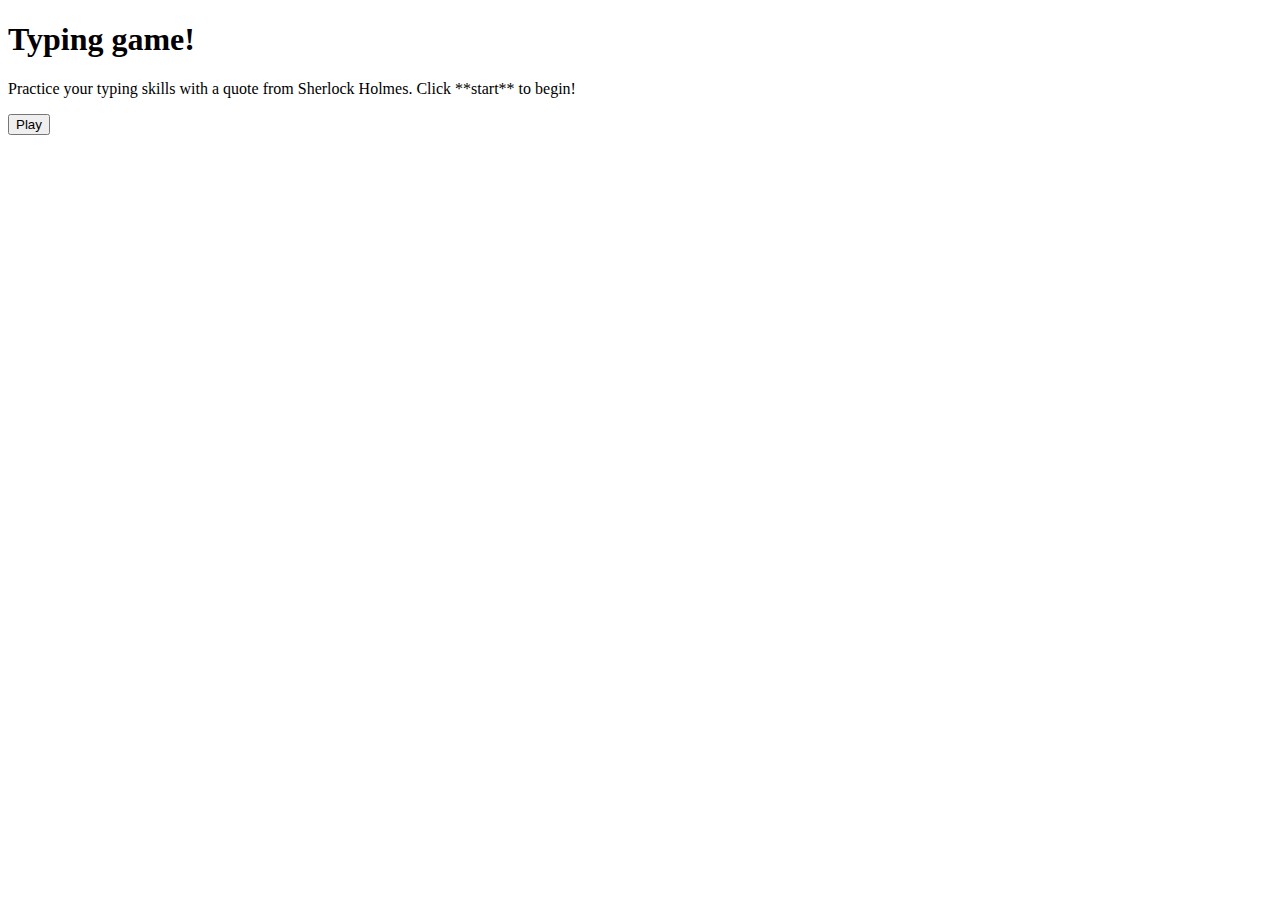
==== Accueil.html @ ae3ef5be "Page d'accueil et retour sur celle-ci" ====
<!DOCTYPE html>
<html lang="en">
<head>
    <meta charset="UTF-8">
    <meta name="viewport" content="width=device-width, initial-scale=1.0">
    <title>Tittle</title>
    <link rel="stylesheet" href="./Accueil.css">
</head>
<body>
    <h1>Typing game!</h1>
  <p>Practice your typing skills with a quote from Sherlock Holmes. Click **start** to begin!</p>
  <div>
    <button type="button" id="start">Play</button> <!-- Pour commencer le jeu -->
  </div>
  <script src="Accueil.js"></script>
</body>
</html>
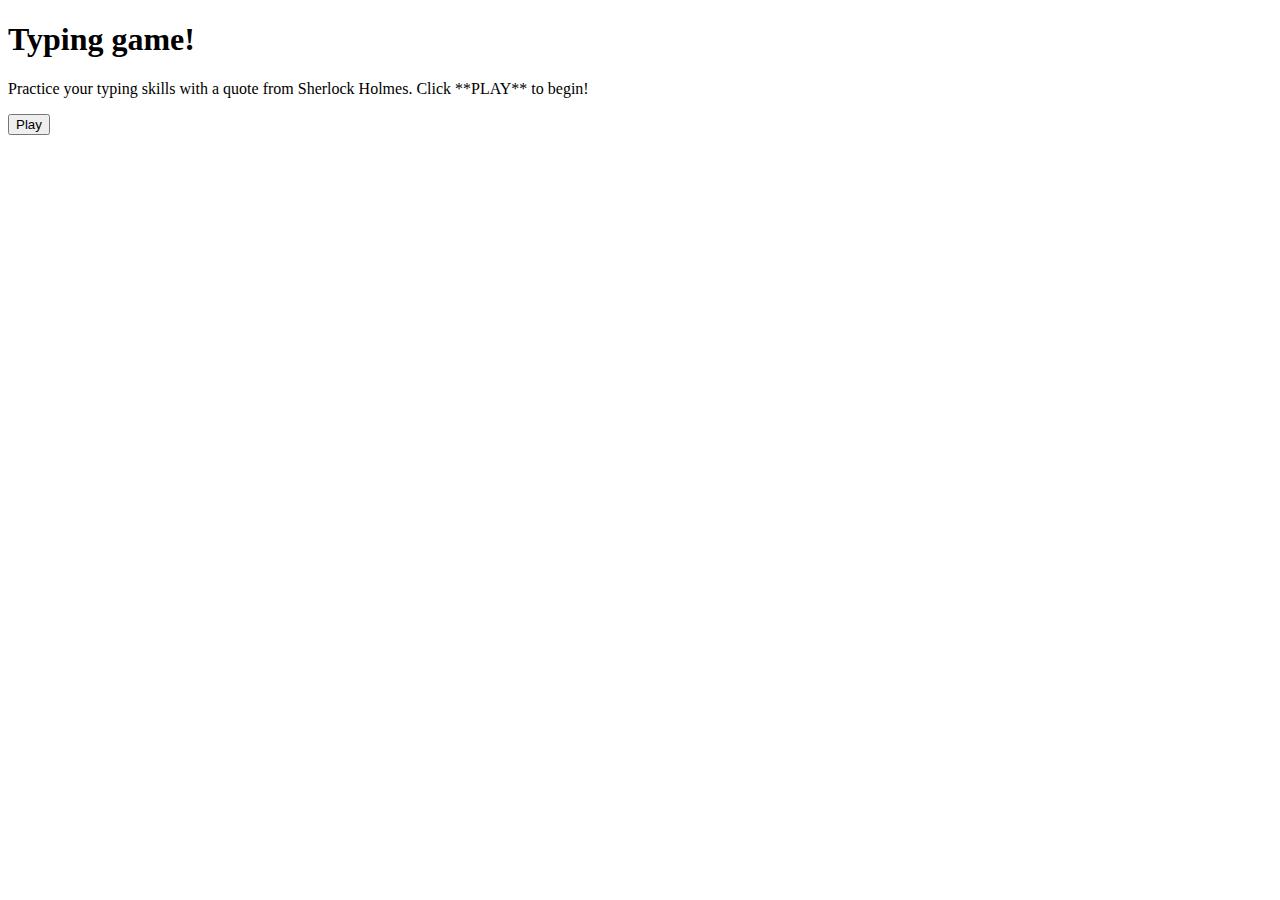
==== commit 6806a3cd: "Implémentation de l'option pour recommencer une partie" ====
--- a/Accueil.html
+++ b/Accueil.html
@@ -8,10 +8,11 @@
 </head>
 <body>
     <h1>Typing game!</h1>
-  <p>Practice your typing skills with a quote from Sherlock Holmes. Click **start** to begin!</p>
+  <p>Practice your typing skills with a quote from Sherlock Holmes. Click **PLAY** to begin!</p>
   <div>
     <button type="button" id="start">Play</button> <!-- Pour commencer le jeu -->
   </div>
   <script src="Accueil.js"></script>
+  <!--scipt src="script.js"></scipt-->
 </body>
 </html>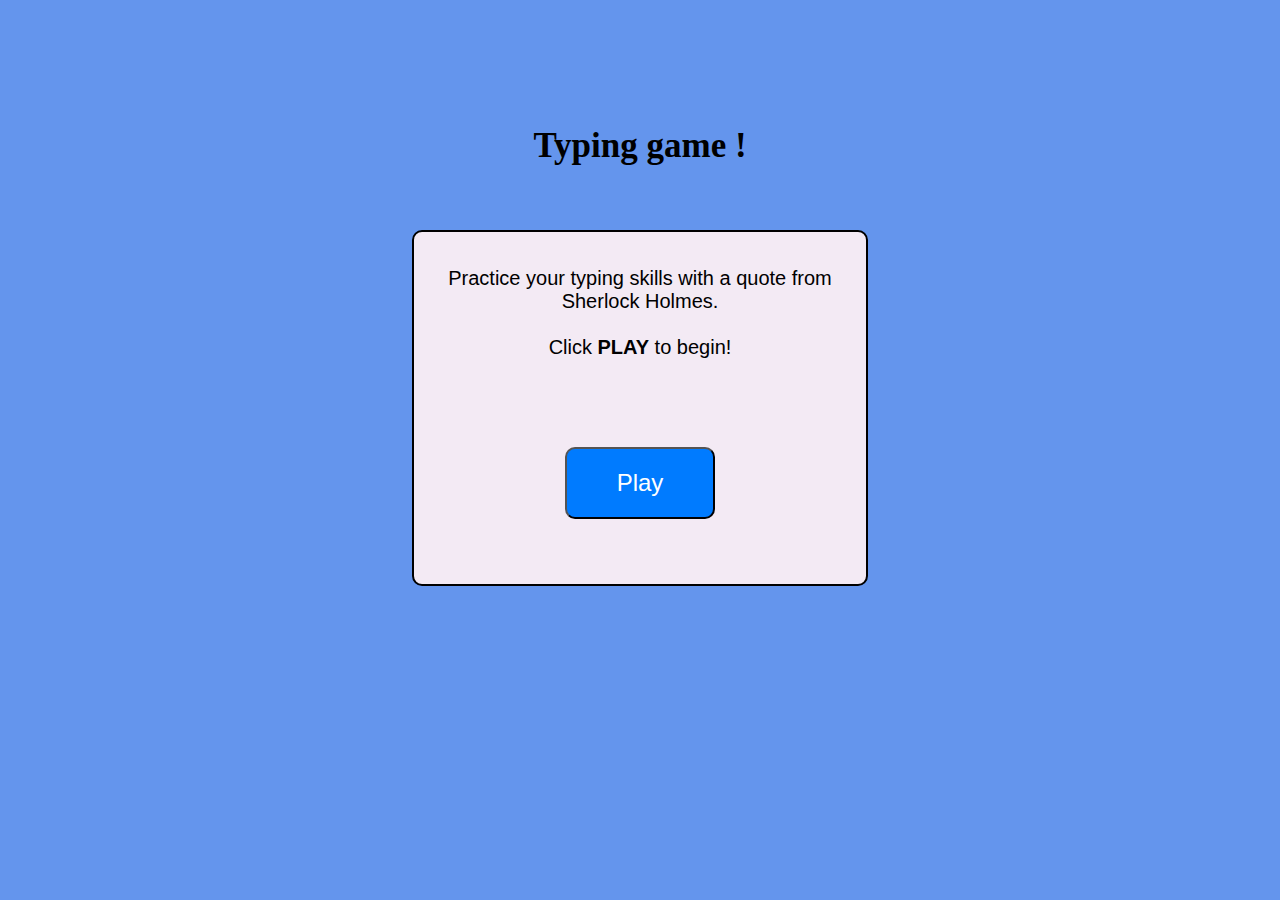
==== commit 5b2696f0: "Css de la page d'accueil" ====
--- a/Accueil.html
+++ b/Accueil.html
@@ -5,14 +5,15 @@
     <meta name="viewport" content="width=device-width, initial-scale=1.0">
     <title>Tittle</title>
     <link rel="stylesheet" href="./Accueil.css">
+    
+
 </head>
 <body>
-    <h1>Typing game!</h1>
-  <p>Practice your typing skills with a quote from Sherlock Holmes. Click **PLAY** to begin!</p>
-  <div>
-    <button type="button" id="start">Play</button> <!-- Pour commencer le jeu -->
+    <h1>Typing game !</h1>
+  <div class="container">
+      <p>Practice your typing skills with a quote from Sherlock Holmes. <br> <br>Click <b>PLAY</b> to begin!</p> <br>
+      <button type="button" id="play">Play</button> <!-- Pour commencer le jeu -->
   </div>
   <script src="Accueil.js"></script>
-  <!--scipt src="script.js"></scipt-->
 </body>
 </html>--- a/Accueil.css
+++ b/Accueil.css
@@ -0,0 +1,38 @@
+h1{
+    text-align: center;
+    margin-top: 10%;
+    font-family: Comic Sans MS, Comic Sans, cursive;
+    font-size: 35px;
+}
+p{
+    font-family: Arial Narrow, sans-serif;
+    font-size: 20px;
+}
+body{
+    background-color: #6495ed;
+}
+
+.container {
+    width: 33.33%; /* Un tiers de la largeur de l'écran */
+    margin: 0 auto; /* Centre horizontalement */
+    text-align: center;
+    padding: 15px; /* Ajoute un peu d'espace intérieur */
+    border: 2px solid black; /* Juste pour voir les limites du container */
+    border-radius: 10px; /* Coins arrondis */
+    background-color: #F3EAF4; /* Fond léger pour démarquer */
+    margin-top: 5%;
+}
+
+#play{
+    font-size: 24px;
+    padding: 20px 40px;
+    background-color: #007bff;
+    color: white;
+    font-family: 'Gill Sans', 'Gill Sans MT', Calibri, 'Trebuchet MS', sans-serif;
+    border-radius: 10px; 
+    cursor: pointer; /* Curseur interactif */
+    display: block; /* Permet de centrer avec margin auto */
+    margin: 50px auto; /* Centre horizontalement */
+    width: 150px;
+    text-align: center;
+}
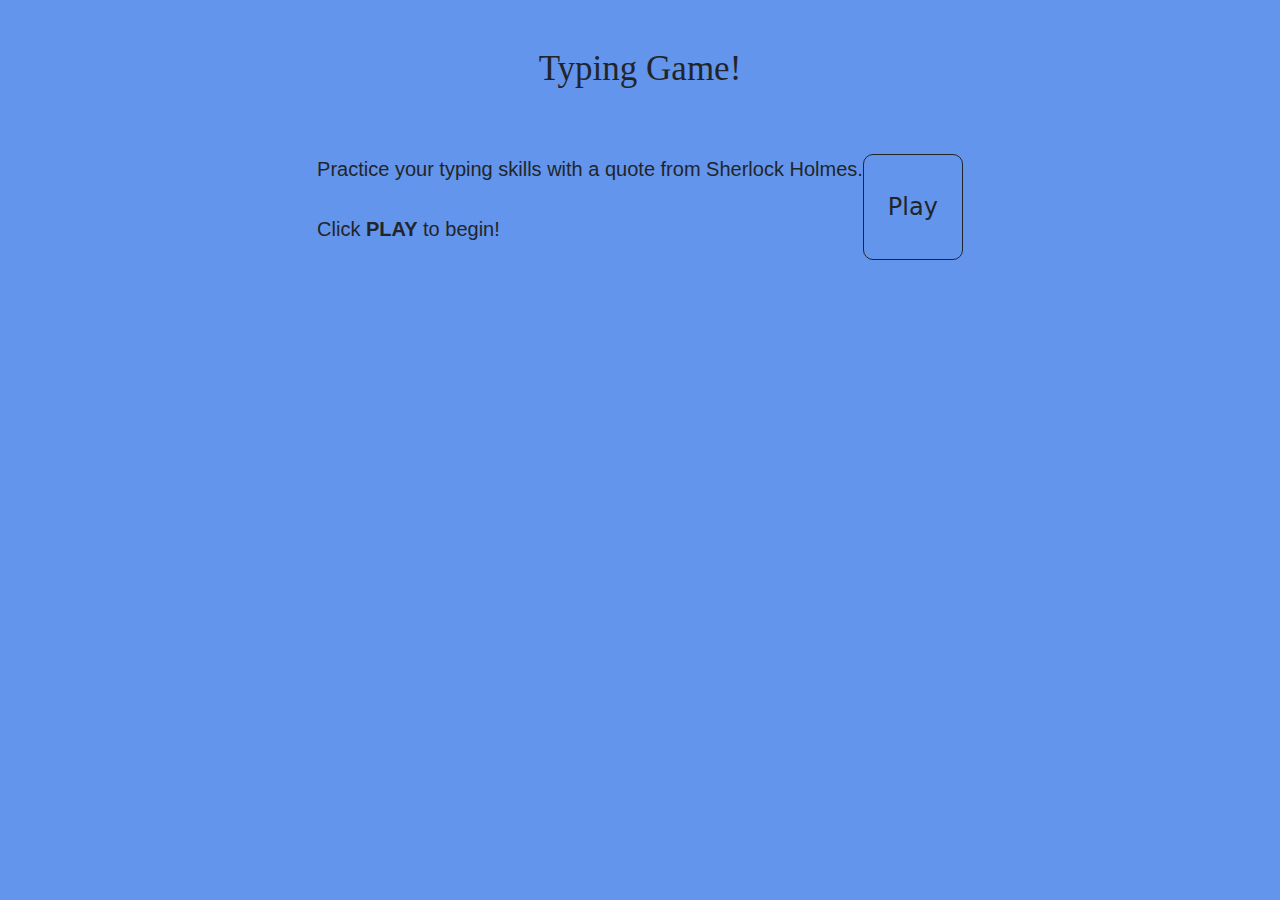
==== commit b78005ef: "ajustement css de la page pour la responsivité" ====
--- a/Accueil.html
+++ b/Accueil.html
@@ -3,17 +3,25 @@
 <head>
     <meta charset="UTF-8">
     <meta name="viewport" content="width=device-width, initial-scale=1.0">
-    <title>Tittle</title>
+    <title>Typing Game</title>
+
+    <!-- Bootstrap CSS -->
+    <link href="https://cdn.jsdelivr.net/npm/bootstrap@5.3.0/dist/css/bootstrap.min.css" rel="stylesheet">
+    
     <link rel="stylesheet" href="./Accueil.css">
-    
-
 </head>
 <body>
-    <h1>Typing game !</h1>
-  <div class="container">
-      <p>Practice your typing skills with a quote from Sherlock Holmes. <br> <br>Click <b>PLAY</b> to begin!</p> <br>
-      <button type="button" id="play">Play</button> <!-- Pour commencer le jeu -->
-  </div>
-  <script src="Accueil.js"></script>
+
+    <h1 class="mt-5">Typing Game!</h1>
+
+    <div class="container d-flex justify-content-center mt-5">
+        <div class="d-flex justify-content-center mt-3">
+            <p>Practice your typing skills with a quote from Sherlock Holmes. <br><br>Click <b>PLAY</b> to begin!</p>
+            <button type="button" id="play" class="btn btn-outline-dark px-4">Play</button>
+        </div>
+    </div>
+
+    <script src="Accueil.js"></script>
+
 </body>
-</html>+</html>
--- a/Accueil.css
+++ b/Accueil.css
@@ -1,38 +1,23 @@
-h1{
+h1 {
+    font-family: "Comic Sans MS", cursive;
+    font-size: 35px;
     text-align: center;
-    margin-top: 10%;
-    font-family: Comic Sans MS, Comic Sans, cursive;
-    font-size: 35px;
 }
-p{
-    font-family: Arial Narrow, sans-serif;
+
+body{
+    background-color: #6495ed;
+  }
+
+p {
+    font-family: "Arial Narrow", sans-serif;
     font-size: 20px;
 }
-body{
-    background-color: #6495ed;
+
+#play {
+    font-size: 24px;
+    padding: 15px 30px;
+    border-radius: 10px;
+    cursor: pointer;
+    justify-content: center;
 }
 
-.container {
-    width: 33.33%; /* Un tiers de la largeur de l'écran */
-    margin: 0 auto; /* Centre horizontalement */
-    text-align: center;
-    padding: 15px; /* Ajoute un peu d'espace intérieur */
-    border: 2px solid black; /* Juste pour voir les limites du container */
-    border-radius: 10px; /* Coins arrondis */
-    background-color: #F3EAF4; /* Fond léger pour démarquer */
-    margin-top: 5%;
-}
-
-#play{
-    font-size: 24px;
-    padding: 20px 40px;
-    background-color: #007bff;
-    color: white;
-    font-family: 'Gill Sans', 'Gill Sans MT', Calibri, 'Trebuchet MS', sans-serif;
-    border-radius: 10px; 
-    cursor: pointer; /* Curseur interactif */
-    display: block; /* Permet de centrer avec margin auto */
-    margin: 50px auto; /* Centre horizontalement */
-    width: 150px;
-    text-align: center;
-}
